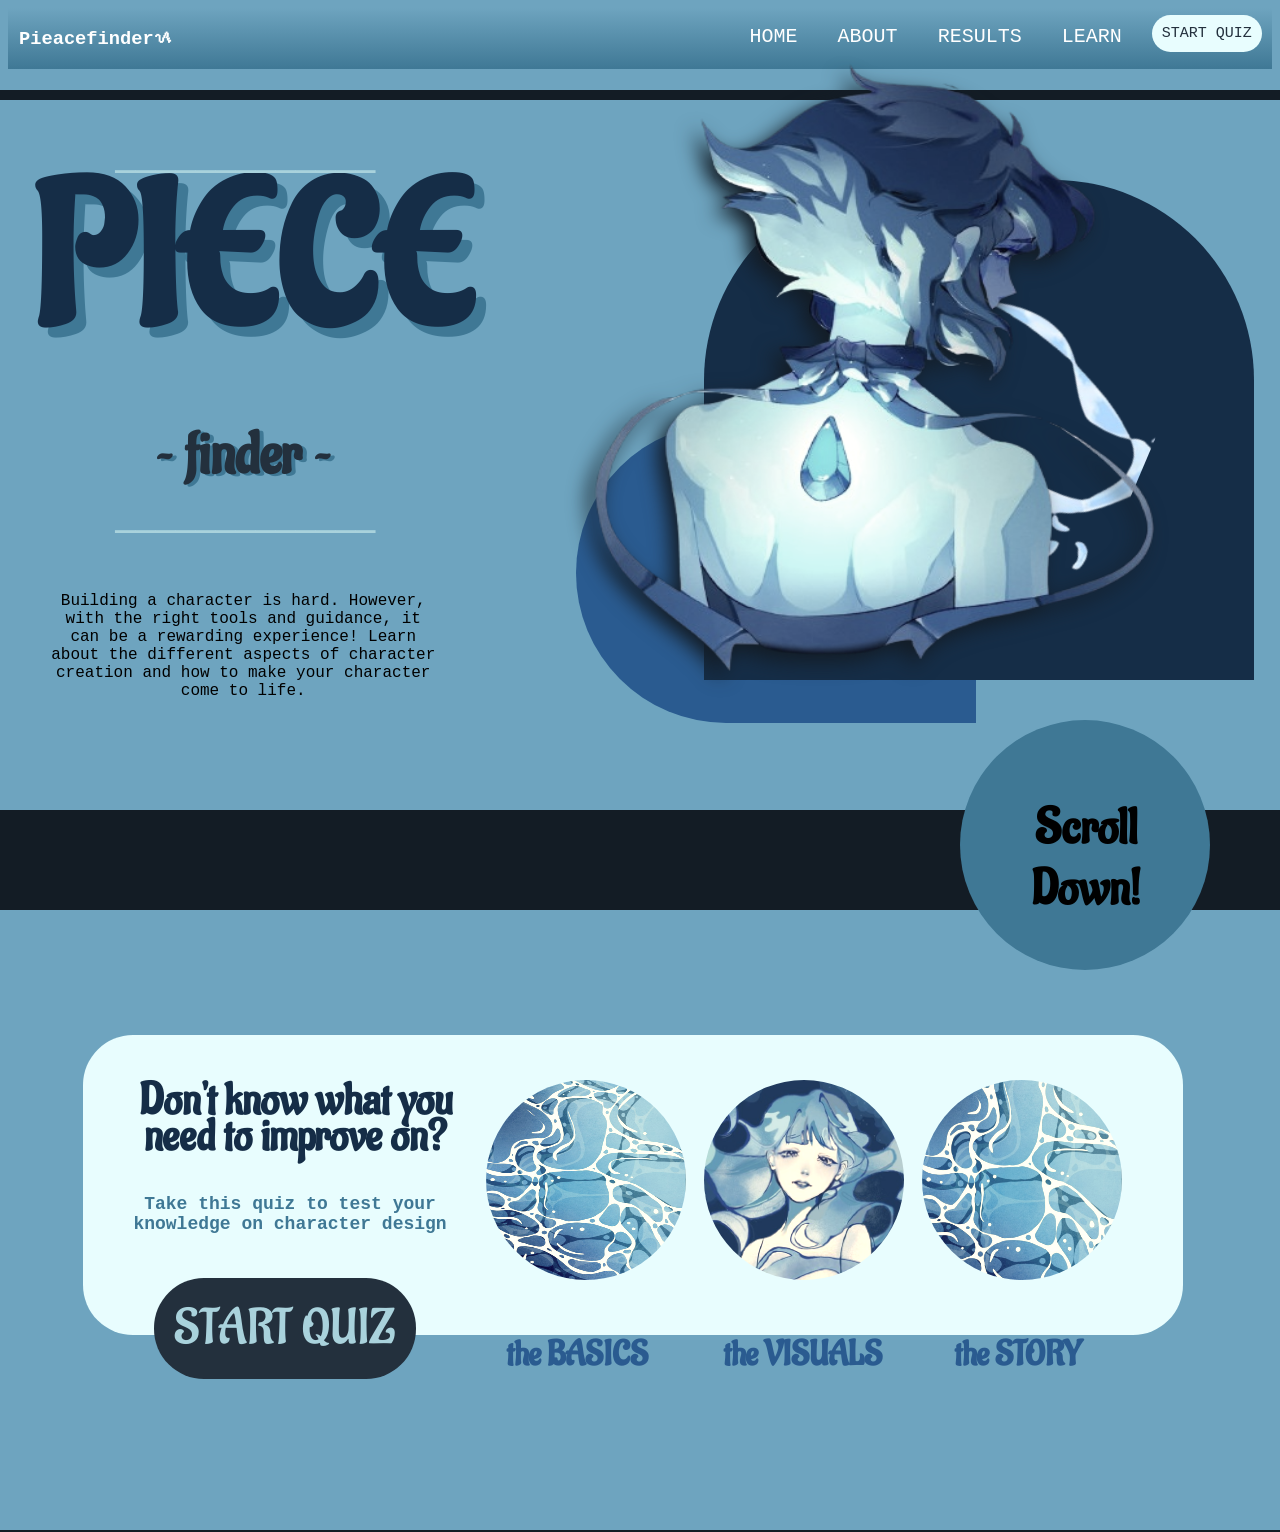
==== index.html @ e48b6b71 "change NOW" ====
<!DOCTYPE html>
<html lang="en">
<head>
    <meta charset="UTF-8">
    <meta name="viewport" content="width=device-width, initial-scale=1.0">
    <title>HOME</title>
    <link rel="stylesheet" href="stylesIndex.css">
    <link rel="icon" type="image/favicon.png" href="favicon.png">
    <link rel="preconnect" href="https://fonts.googleapis.com">
   <link rel="preconnect" href="https://fonts.gstatic.com" crossorigin>
   <link href="https://fonts.googleapis.com/css2?family=Aladin&display=swap" rel="stylesheet"> 
</head>
<body>
    <!-- BANNER -->

 

    <div class="navbar-HOME">
        <div class="navbar-LEFT">
            <h3>Pieacefinderᝰ</h3>
        </div>

    <div class="navbar-RIGHT">
          <button id="quizbtn" onclick="window.location.href='quiz.html';">START QUIZ</button>
          <div class="startDROPDOWN">
            <button class="startBTN" >LEARN</button>
                <div class="startCONTENTS">
                <a href="basics.html">the Basics</a>
                <a href="visuals.html">the Visuals</a>
                <a href="story.html">the Story</a>
                </div>
        </div>
        <a href="results.html">RESULTS</a>
        <a href="about.html">ABOUT</a>
        <a href="index.html">HOME</a>

    </div>

</div>

    <div class="rect4"></div>

    <!-- HERO SECTION START-->


<div class="HEADINGs">
    <h3 class="line1"> _____________</h3>
    <h1>PIECE</h1>
    <h2>~ finder ~</h2>
    <h3 class="line2"> _____________</h3>
    <p>Building a character is hard. However, with the right tools and guidance, it can be a rewarding experience!
            Learn about the different aspects of character creation and how to make your character come to life. </p>
</div>

<div class="MAINBAN"> 
</div>

<div class="rect2"></div>
<div class="rect1"></div>

<img class="mainSPLOTCH" src="images/splotchy.png" alt="splotchmain">

<img class="mainIMAGE" src="images/image-removebg-preview.png" style="transform: scaleX(-1)" alt="coolwaterperson">

<div class="rect3"></div>

<!-- HERO SECTION END-->

<!-- MAIN SECTION -->

<div class="BasicINTRO">
        <div class="introRECT1"></div>
    <div class="introTEXT">
        <h1>Don't know what you need to improve on?</h1>
        <h2>Take this quiz to test your knowledge on character design</h2>
    </div>
    
    <div class="GRIDimages">
        <div class="group1">
            <img src="images/Ocean.jpeg" alt="thebasics-image">
            <h6>the BASICS</h6>
        </div>
           <div class="group2">
            <img src="images/май Арт💦.jpeg" alt="">
            <h6>the VISUALS</h6>
        </div>
        <div class="group3">
            <img src="images/Ocean.jpeg" alt="thestory-image">
            <h6>the STORY</h6>
    </div>

    <button class="QUIZ"  onclick="window.location.href='quiz.html';">START QUIZ</button>


</div>

<div class="circ1"></div>
<h2 class="circTEXT">Scroll Down!</h2>

<div class="rect5"></div>

</body>
</html>
---- stylesIndex.css ----
@view-transition {
  navigation: auto;
}

/*Navigation bar START*/

.navbar-LEFT {
    float: left;
    text-align: left;
    font-family: 'Courier New', Courier;
    
}

.navbar-LEFT h3 {
    color: #ffffff;
    text-indent: 10px;
}


.navbar-HOME {
    padding: 1px;
    margin: 0px;
    background: linear-gradient(to bottom, #6ea4bf, #3f7895) ;
    overflow: hidden;
    text-align: right;
    }

.navbar-HOME a {
    text-decoration: none;
    color: #ffffff;
    padding: 10px;
    margin: 10px;
    font-size: 20px;
    float: right;
    font-family: 'Courier New', Courier, monospace;
    border-radius: 20px;
    transition: transform 0.3s ease-in-out, background-color 0.3s, color 0.3s;

}

.navbar-RIGHT {
    position: absolute;
    left: 57%;
    top: 0.5%;
}
.navbar-RIGHT a:hover {
    color: #331e36;
    background-color: #e8fdfe;
    transform: scale(1.05);
    border-radius: 20px;
}

.navbar-HOME button {
    background-color: #e8fdfe;
    color: #23303d;
    font-family: 'Courier New', Courier, monospace;
    padding: 10px 10px;
    margin: 10px;
    border-radius: 20px;
    border: none;
    font-size: 15px;
    float: right;
    transition: transform 0.3s ease-in-out, background-color 0.3s, color 0.3s;

}

.navbar-RIGHT button:hover {
    background-color: #23303d;
    color: #e8fdfe;
    cursor: pointer;
    transform: scale(1.05);
}

.startDROPDOWN {
    float: right;
    overflow: hidden;
}

.startDROPDOWN .startBTN {
  font-size: 20px;
  border: none;
  outline: none;
  color: #ffffff;
  background-color: inherit;
}


.navbar-HOME a:hover, .startDROPDOWN:hover .startBTN {
    background-color: #23303d;
    color: #e8fdfe;
    border-radius: 20px;
    cursor: pointer;
}

.startCONTENTS {
  display: none;
  position: absolute;
  background-color: #e8fdfe;
  min-width: 160px;
  box-shadow: 0px 8px 16px 0px #131c25;
  border-radius: 20px;
  z-index: 1;
}

.startCONTENTS a {
  float: none;
  color: #131c25;
  padding: 12px 16px;
  text-decoration: none;
  display: block;
  text-align: left; 
}

.startCONTENTS a:hover {
  background-color: #23303d;
  color: #e8fdfe;
}

.startDROPDOWN:hover .startCONTENTS {
  display: block;
}
/*Navigation bar END*/

/*BANNER START*/


.HEADINGs h1 {
    position: absolute;
    font-size: 200px;
    top: 1%;
    text-indent: 5%;
    font-family: "Aladin", system-ui;
    text-shadow: 10px 10px #3f7895;
    color: #152d47;
}

.HEADINGs h2 {
    font-family: "Aladin", system-ui;
    position: absolute;
    font-size: 60px;
    top: 41%;
    left: 12%;
    color: #23303d;
    text-shadow: 4px 2px #3f7895;
}

.line1 {
    position: absolute;
    font-size: 40px;
    text-align: center;
    top: 50%;
    left: 9%;
    color: #A9D2DC;

}

.HEADINGs p {
    max-width: 40ch;
    text-align: center;
    font-family: 'Courier New', Courier, monospace;
    position: absolute;
    top: 64%;
    left: 4%;

}

.line2 {
    position: absolute;
    font-size: 40px;
    text-align: center;
    top: 10%;
    left: 9%;
    color: #A9D2DC;

}



.rect1 {
    position: absolute;
    width: 550px;
    height: 500px;
    left: 55%;
    top: 20%;
    border-radius: 200px 200px 000px 0px;
    background-color: #152d47
}

.rect2 {
    position: absolute;
    left: 45%;
    top: 47%;
    background-color: #2a5b90;
    width: 400px;
    height: 300px;
    border-radius: 200px 0px 0px 200px;

}

.rect3 {
    position: absolute;
    left: 0%;
    top: 90%;
    width: 1280px;
    height: 100px;
    background-color: #131c25;
}

.rect4 {
    position: absolute;
    left: 0%;
    top: 10%;
    width: 1280px;
    height: 10px;
    background-color: #131c25;
}

.rect5 {
    position: absolute;
    left: 0%;
    top: 170%;
    width: 1280px;
    height: 2px;
    background-color: #131c25;
}

.mainIMAGE {
  width: 600px;
  height: 650px;
  position: absolute;
  left: 45%;
  top: 5%;
  filter: sepia(0.1) saturate(0.5) drop-shadow(8px 8px 10px #131c25);
}

.mainSPLOTCH {
    position: absolute;
    left: 65%;
    top: 10%;
    transform: rotate(23deg);
    width: 350px;
    height: 500px;
    object-fit: cover;
}

/*BANNER END*/


/*MAIN SECTION START*/

.circ1 {
    width: 250px;
    height: 250px;
    background-color: #3f7895;
    position: absolute;
    top: 80%;
    left: 75%;
    border-radius: 200px;
}

.circTEXT {
    max-width: 6ch;
    text-align: center;
    position: absolute;
    top: 84%;
    left: 78.5%;
    font-size: 50px;
    font-family: "Aladin", system-ui;
}

.introRECT1 {
    height: 300px;
    width: 1100px;
    background-color: #e8fdfe;
    position: absolute;
    top: 115%;
    left: 6.5%; 
    border-radius: 50px;
    box-shadow: #131c25 100px;
}

.introTEXT h1 {
    max-width: 15ch;
    font-size: 45px;
    position: absolute;
    top: 117%;
    left: 9%;
    font-family: "Aladin", system-ui;
    text-align: center;
    line-height: 80%;
    color: #152d47;
}

.introTEXT h2 {
    color: #3f7895;
    max-width: 30ch;
    font-size: 18px;
    font-family: 'Courier New', Courier, monospace;
    text-align: center;
    position: absolute;
    top: 131%;
    left: 10%;
}

.startquizBTN {
    background-color: #23303d;
    color: #e8fdfe;
    font-family: "Aladin", system-ui;
    position: absolute;
    top: 120%;
    left: 20%;
}

.QUIZ {
    position: absolute;
    top: 142%;
    left: 12%;
    padding: 20px;
    font-family: "Aladin", system-ui;
    font-size: 50px;
    border-radius: 50px;
    border: none;
    background-color: #23303d;
    color: #A9D2DC;
    transition: transform 0.3s ease-in-out, background-color 0.3s, color 0.3s;

}
.QUIZ:hover {
    cursor: pointer;
    background-color: #A9D2DC;
    color: #23303d;
    transform: scale(1.05);
}

.GRIDimages {
    display: grid
}



.group1 img {
    position: absolute;
    top: 120%;
    left: 38%;
    width: 200px;
    height: 200px;
    border-radius: 400px;
    filter: sepia(0.4)
}

.group1 img:hover {
    size: 30%;
}
.group1 h6 {
    position: absolute;
    top: 139%;
    left: 39.5%;
    font-size: 35px;
    text-align: center;
    font-family: "Aladin", system-ui;
    color: #2a5b90

}

.group2 img {
    position: absolute;
    top: 120%;
    left: 55%;
    width: 200px;
    height: 200px;
    border-radius: 400px;
    filter: sepia(0.4);
    object-fit: cover;
}

.group2 h6 {
    position: absolute;
    top: 139%;
    left: 56.5%;
    font-size: 35px;
    text-align: center;
    font-family: "Aladin", system-ui;
    color: #2a5b90
}

.group3 img {
    position: absolute;
    top: 120%;
    left: 72%;
    width: 200px;
    height: 200px;
    border-radius: 400px;
    object-fit: cover;
    filter: sepia(0.4);
    object-position: right;

}


.group3 h6 {
    position: absolute;
    top: 139%;
    left: 74.5%;
    font-size: 35px;
    text-align: center;
    font-family: "Aladin", system-ui;
    color: #2a5b90
}




/*MAIN SECTION END*/


body {
    background-repeat: no-repeat;
    background-color: #6ea4bf;
}
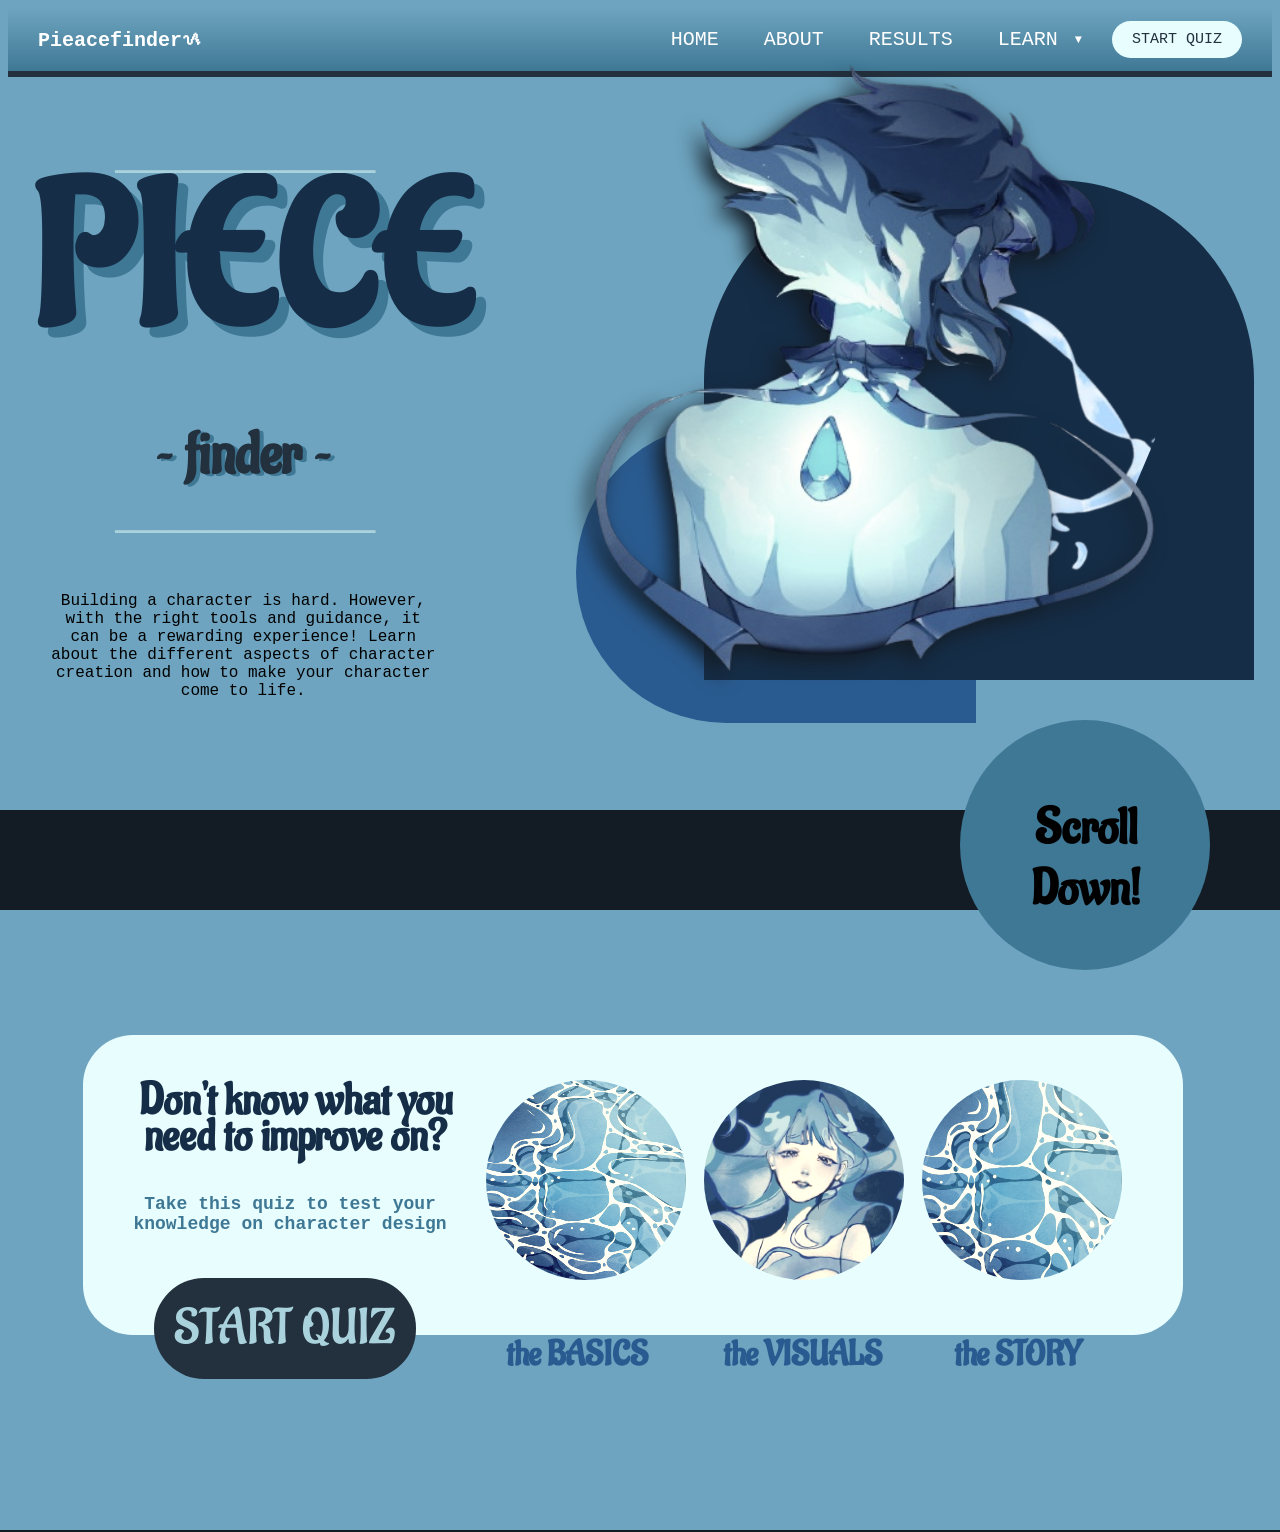
==== commit 88c17a1e: "navigation bar changes" ====
--- a/index.html
+++ b/index.html
@@ -21,24 +21,24 @@
         </div>
 
     <div class="navbar-RIGHT">
-          <button id="quizbtn" onclick="window.location.href='quiz.html';">START QUIZ</button>
-          <div class="startDROPDOWN">
-            <button class="startBTN" >LEARN</button>
+         <a href="index.html">HOME</a>
+        <a href="about.html">ABOUT</a>
+          <a href="results.html">RESULTS</a>
+        <div class="startDROPDOWN">
+            <button class="startBTN" >LEARN <span class="arrow-icon">▼</span></button>
                 <div class="startCONTENTS">
                 <a href="basics.html">the Basics</a>
                 <a href="visuals.html">the Visuals</a>
                 <a href="story.html">the Story</a>
                 </div>
         </div>
-        <a href="results.html">RESULTS</a>
-        <a href="about.html">ABOUT</a>
-        <a href="index.html">HOME</a>
+        <button id="quizbtn" onclick="window.location.href='quiz.html';">START QUIZ</button>
+
 
     </div>
 
 </div>
 
-    <div class="rect4"></div>
 
     <!-- HERO SECTION START-->
 
@@ -88,8 +88,10 @@
             <img src="images/Ocean.jpeg" alt="thestory-image">
             <h6>the STORY</h6>
     </div>
+    
+    <audio id="click-sound" src="existentialtaco-confirm-tap-394001.mp3" preload="auto"></audio>
 
-    <button class="QUIZ"  onclick="window.location.href='quiz.html';">START QUIZ</button>
+    <button id="QUIZ" class="click-sound" onclick="window.location.href='quiz.html';">START QUIZ</button>
 
 
 </div>
@@ -99,5 +101,7 @@
 
 <div class="rect5"></div>
 
+<script src="index.js"></script>
+
 </body>
 </html>
--- a/stylesIndex.css
+++ b/stylesIndex.css
@@ -4,32 +4,46 @@
 
 /*Navigation bar START*/
 
+.navbar-HOME {
+    width: 100%;
+    padding: 1px;
+    background: linear-gradient(to bottom, #6ea4bf, #3f7895) ;
+    display: flex;
+    justify-content: space-between;
+    align-items: center;
+    box-sizing: border-box;
+    border-bottom: 6px solid #23303d;
+    }
+
+.navbar-HOME {
+    padding: 10px 30px;
+    margin: 0px;
+    background: linear-gradient(to bottom, #6ea4bf, #3f7895) ;
+    text-align: right;
+    z-index: 1000;
+    }
+
 .navbar-LEFT {
-    float: left;
-    text-align: left;
     font-family: 'Courier New', Courier;
     
 }
 
 .navbar-LEFT h3 {
     color: #ffffff;
-    text-indent: 10px;
-}
-
-
-.navbar-HOME {
-    padding: 1px;
-    margin: 0px;
-    background: linear-gradient(to bottom, #6ea4bf, #3f7895) ;
-    overflow: hidden;
-    text-align: right;
-    }
+    margin: 0;
+    font-size: 20px;
+}
+
+.navbar-RIGHT {
+    display: flex;
+    align-items: center;
+    gap: 15px;
+}
 
 .navbar-HOME a {
     text-decoration: none;
     color: #ffffff;
-    padding: 10px;
-    margin: 10px;
+    padding: 10px 15px;
     font-size: 20px;
     float: right;
     font-family: 'Courier New', Courier, monospace;
@@ -38,28 +52,20 @@
 
 }
 
-.navbar-RIGHT {
-    position: absolute;
-    left: 57%;
-    top: 0.5%;
-}
 .navbar-RIGHT a:hover {
     color: #331e36;
     background-color: #e8fdfe;
     transform: scale(1.05);
-    border-radius: 20px;
 }
 
 .navbar-HOME button {
     background-color: #e8fdfe;
     color: #23303d;
     font-family: 'Courier New', Courier, monospace;
-    padding: 10px 10px;
-    margin: 10px;
+    padding: 10px 20px;
     border-radius: 20px;
     border: none;
     font-size: 15px;
-    float: right;
     transition: transform 0.3s ease-in-out, background-color 0.3s, color 0.3s;
 
 }
@@ -72,53 +78,85 @@
 }
 
 .startDROPDOWN {
-    float: right;
+    position: relative;
+    display: inline-block;
+}
+
+.startDROPDOWN .startBTN {
+    font-size: 20px;
+    border: none;
+    outline: none;
+    color: #ffffff;
+    background-color: transparent;
+    padding: 10px 15px;
+    border-radius: 20px;
+    transition: background-color 0.3s, color 0.3s;
+}
+
+.startDROPDOWN:hover .startBTN {
+    background-color: #23303d;
+    color: #e8fdfe;
+    cursor: pointer;
+}
+
+
+.startCONTENTS {
+    display: none;
+    position: absolute;
+    border-top: 5px solid transparent; 
+    top: 100%; 
+    right: 0;  
+    margin-top: 0;
+    background-color: #e8fdfe;
+    min-width: 160px;
+    box-shadow: 0px 8px 16px 0px #131c25;
+    border-radius: 5px;
+    z-index: 100;
     overflow: hidden;
-}
-
-.startDROPDOWN .startBTN {
-  font-size: 20px;
-  border: none;
-  outline: none;
-  color: #ffffff;
-  background-color: inherit;
-}
-
-
-.navbar-HOME a:hover, .startDROPDOWN:hover .startBTN {
+    padding-top: 5px;
+    border-top: 5px solid transparent;
+}
+.startCONTENTS a {
+    color: #131c25;
+    padding: 12px 16px;
+    text-decoration: none;
+    display: block;
+    text-align: center;
+    font-size: 18px;
+    margin: 0;
+}
+
+.startCONTENTS a:hover {
     background-color: #23303d;
     color: #e8fdfe;
-    border-radius: 20px;
+    transform: none;
+}
+
+
+.startDROPDOWN.active .startCONTENTS {
+  display: block;
+}
+
+.startDROPDOWN.active .startBTN {
+    background-color: #23303d;
+    color: #e8fdfe;
     cursor: pointer;
-}
-
-.startCONTENTS {
-  display: none;
-  position: absolute;
-  background-color: #e8fdfe;
-  min-width: 160px;
-  box-shadow: 0px 8px 16px 0px #131c25;
-  border-radius: 20px;
-  z-index: 1;
-}
-
-.startCONTENTS a {
-  float: none;
-  color: #131c25;
-  padding: 12px 16px;
-  text-decoration: none;
-  display: block;
-  text-align: left; 
-}
-
-.startCONTENTS a:hover {
-  background-color: #23303d;
-  color: #e8fdfe;
-}
-
-.startDROPDOWN:hover .startCONTENTS {
-  display: block;
-}
+    transform: scale(1.05);
+    }
+
+
+.startBTN .arrow-icon {
+    display: inline-block;
+    vertical-align: middle;
+    margin-left: 5px;
+    font-size: 12px;
+    transition: transform 0.3s;
+}
+
+.startDROPDOWN.active .arrow-icon {
+    transform: rotate(180deg);
+}
+
 /*Navigation bar END*/
 
 /*BANNER START*/
@@ -203,15 +241,6 @@
     top: 90%;
     width: 1280px;
     height: 100px;
-    background-color: #131c25;
-}
-
-.rect4 {
-    position: absolute;
-    left: 0%;
-    top: 10%;
-    width: 1280px;
-    height: 10px;
     background-color: #131c25;
 }
 
@@ -311,7 +340,7 @@
     left: 20%;
 }
 
-.QUIZ {
+#QUIZ {
     position: absolute;
     top: 142%;
     left: 12%;
@@ -325,7 +354,7 @@
     transition: transform 0.3s ease-in-out, background-color 0.3s, color 0.3s;
 
 }
-.QUIZ:hover {
+#QUIZ:hover {
     cursor: pointer;
     background-color: #A9D2DC;
     color: #23303d;
